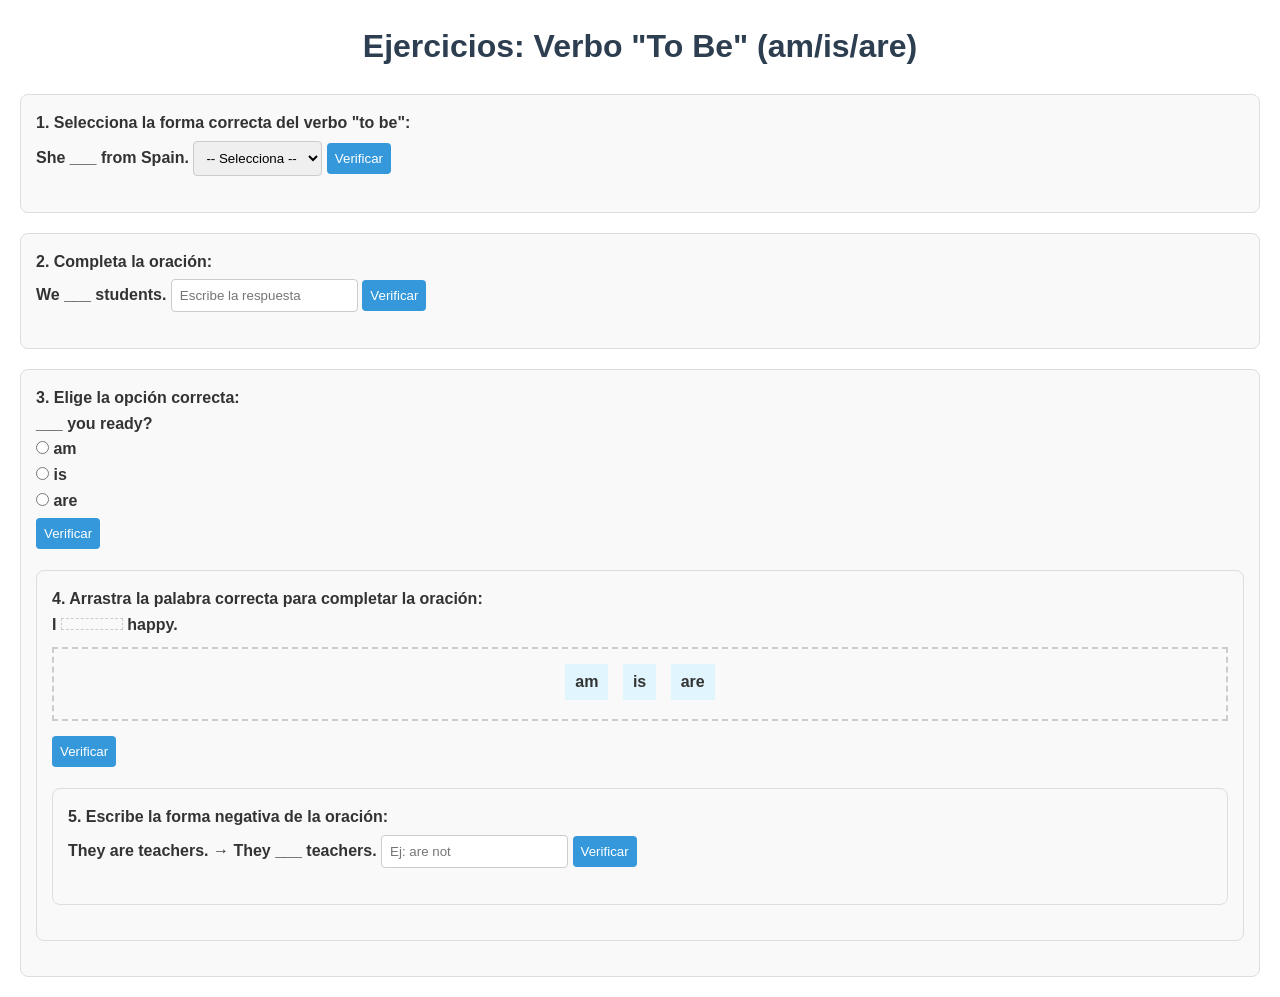
==== verbo-to-be.html @ 2e267398 "Add files via upload" ====
<!DOCTYPE html>
<html lang="es">
<head>
    <meta charset="UTF-8">
    <meta name="viewport" content="width=device-width, initial-scale=1.0">
    <title>Ejercicios: Verbo "To Be" (am/is/are)</title>
    <style>
        body {
            font-family: Arial, sans-serif;
            line-height: 1.6;
            margin: 20px;
            color: #333;
        }
        h1 {
            color: #2c3e50;
            text-align: center;
        }
        .ejercicio {
            background-color: #f9f9f9;
            border-radius: 8px;
            padding: 15px;
            margin-bottom: 20px;
            border: 1px solid #ddd;
        }
        .pregunta {
            font-weight: bold;
            margin-bottom: 10px;
        }
        input, select, button {
            padding: 8px;
            margin: 5px 0;
            border: 1px solid #ccc;
            border-radius: 4px;
        }
        button {
            background-color: #3498db;
            color: white;
            border: none;
            cursor: pointer;
        }
        button:hover {
            background-color: #2980b9;
        }
        .correcto {
            color: green;
            font-weight: bold;
        }
        .incorrecto {
            color: red;
            font-weight: bold;
        }
        #drag-area {
            min-height: 50px;
            border: 2px dashed #ccc;
            padding: 10px;
            margin: 10px 0;
            text-align: center;
        }
        .draggable {
            background-color: #e1f5fe;
            padding: 5px 10px;
            margin: 5px;
            cursor: move;
            display: inline-block;
        }
    </style>
</head>
<body>
    <h1>Ejercicios: Verbo "To Be" (am/is/are)</h1>

    <!-- Ejercicio 1: Dropdown menu -->
    <div class="ejercicio">
        <div class="pregunta">1. Selecciona la forma correcta del verbo "to be":<br>
        She ___ from Spain.
        <select id="ejercicio1">
            <option value="">-- Selecciona --</option>
            <option value="am">am</option>
            <option value="is">is</option>
            <option value="are">are</option>
        </select>
        <button onclick="verificarEjercicio1()">Verificar</button>
        <p id="resultado1"></p>
        </div>
    </div>

    <!-- Ejercicio 2: Campo de texto -->
    <div class="ejercicio">
        <div class="pregunta">2. Completa la oración:<br>
        We ___ students.
        <input type="text" id="ejercicio2" placeholder="Escribe la respuesta">
        <button onclick="verificarEjercicio2()">Verificar</button>
        <p id="resultado2"></p>
        </div>
    </div>

    <!-- Ejercicio 3: Multiple choice -->
    <div class="ejercicio">
        <div class="pregunta">3. Elige la opción correcta:<br>
        ___ you ready?
        <div>
            <input type="radio" id="opcion3a" name="ejercicio3" value="am">
            <label for="opcion3a">am</label><br>
            <input type="radio" id="opcion3b" name="ejercicio3" value="is">
            <label for="opcion3b">is</label><br>
            <input type="radio" id="opcion3c" name="ejercicio3" value="are">
            <label for="opcion3c">are</label>
        </div>
        <button onclick="verificarEjercicio3()">Verificar</button>
        <p id="resultado3"></p>
    </div>

    <!-- Ejercicio 4: Arrastra y suelta (afirmaciones/negaciones) -->
    <div class="ejercicio">
        <div class="pregunta">4. Arrastra la palabra correcta para completar la oración:<br>
        I <span id="drop-area" style="border: 1px dashed #ccc; padding: 5px; display: inline-block; min-width: 50px;"></span> happy.
        <div id="drag-area">
            <span class="draggable" draggable="true" ondragstart="drag(event)">am</span>
            <span class="draggable" draggable="true" ondragstart="drag(event)">is</span>
            <span class="draggable" draggable="true" ondragstart="drag(event)">are</span>
        </div>
        <button onclick="verificarEjercicio4()">Verificar</button>
        <p id="resultado4"></p>
    </div>

    <!-- Ejercicio 5: Negaciones -->
    <div class="ejercicio">
        <div class="pregunta">5. Escribe la forma negativa de la oración:<br>
        They are teachers. → They ___ teachers.
        <input type="text" id="ejercicio5" placeholder="Ej: are not">
        <button onclick="verificarEjercicio5()">Verificar</button>
        <p id="resultado5"></p>
    </div>

    <script>
        // Ejercicio 1: Dropdown
        function verificarEjercicio1() {
            const respuesta = document.getElementById("ejercicio1").value;
            const resultado = document.getElementById("resultado1");
            if (respuesta === "is") {
                resultado.innerHTML = "✅ Correcto: 'She <strong>is</strong> from Spain.'";
                resultado.className = "correcto";
            } else {
                resultado.innerHTML = "❌ Incorrecto. La respuesta correcta es 'is'.";
                resultado.className = "incorrecto";
            }
        }

        // Ejercicio 2: Campo de texto
        function verificarEjercicio2() {
            const respuesta = document.getElementById("ejercicio2").value.toLowerCase();
            const resultado = document.getElementById("resultado2");
            if (respuesta === "are") {
                resultado.innerHTML = "✅ Correcto: 'We <strong>are</strong> students.'";
                resultado.className = "correcto";
            } else {
                resultado.innerHTML = "❌ Incorrecto. La respuesta correcta es 'are'.";
                resultado.className = "incorrecto";
            }
        }

        // Ejercicio 3: Multiple choice
        function verificarEjercicio3() {
            const opciones = document.getElementsByName("ejercicio3");
            let respuesta = "";
            for (const opcion of opciones) {
                if (opcion.checked) {
                    respuesta = opcion.value;
                    break;
                }
            }
            const resultado = document.getElementById("resultado3");
            if (respuesta === "are") {
                resultado.innerHTML = "✅ Correcto: '<strong>Are</strong> you ready?'";
                resultado.className = "correcto";
            } else {
                resultado.innerHTML = "❌ Incorrecto. La respuesta correcta es 'are'.";
                resultado.className = "incorrecto";
            }
        }

        // Ejercicio 4: Arrastra y suelta
        function allowDrop(ev) {
            ev.preventDefault();
        }

        function drag(ev) {
            ev.dataTransfer.setData("text", ev.target.innerHTML);
        }

        function drop(ev) {
            ev.preventDefault();
            const data = ev.dataTransfer.getData("text");
            ev.target.innerHTML = data;
        }

        function verificarEjercicio4() {
            const dropArea = document.getElementById("drop-area");
            const respuesta = dropArea.innerHTML;
            const resultado = document.getElementById("resultado4");
            if (respuesta === "am") {
                resultado.innerHTML = "✅ Correcto: 'I <strong>am</strong> happy.'";
                resultado.className = "correcto";
            } else {
                resultado.innerHTML = "❌ Incorrecto. La respuesta correcta es 'am'.";
                resultado.className = "incorrecto";
            }
        }

        // Ejercicio 5: Negaciones
        function verificarEjercicio5() {
            const respuesta = document.getElementById("ejercicio5").value.toLowerCase();
            const resultado = document.getElementById("resultado5");
            if (respuesta === "are not" || respuesta === "aren't") {
                resultado.innerHTML = "✅ Correcto: 'They <strong>are not</strong> teachers.'";
                resultado.className = "correcto";
            } else {
                resultado.innerHTML = "❌ Incorrecto. La respuesta correcta es 'are not' o 'aren't'.";
                resultado.className = "incorrecto";
            }
        }
    </script>
</body>
</html>
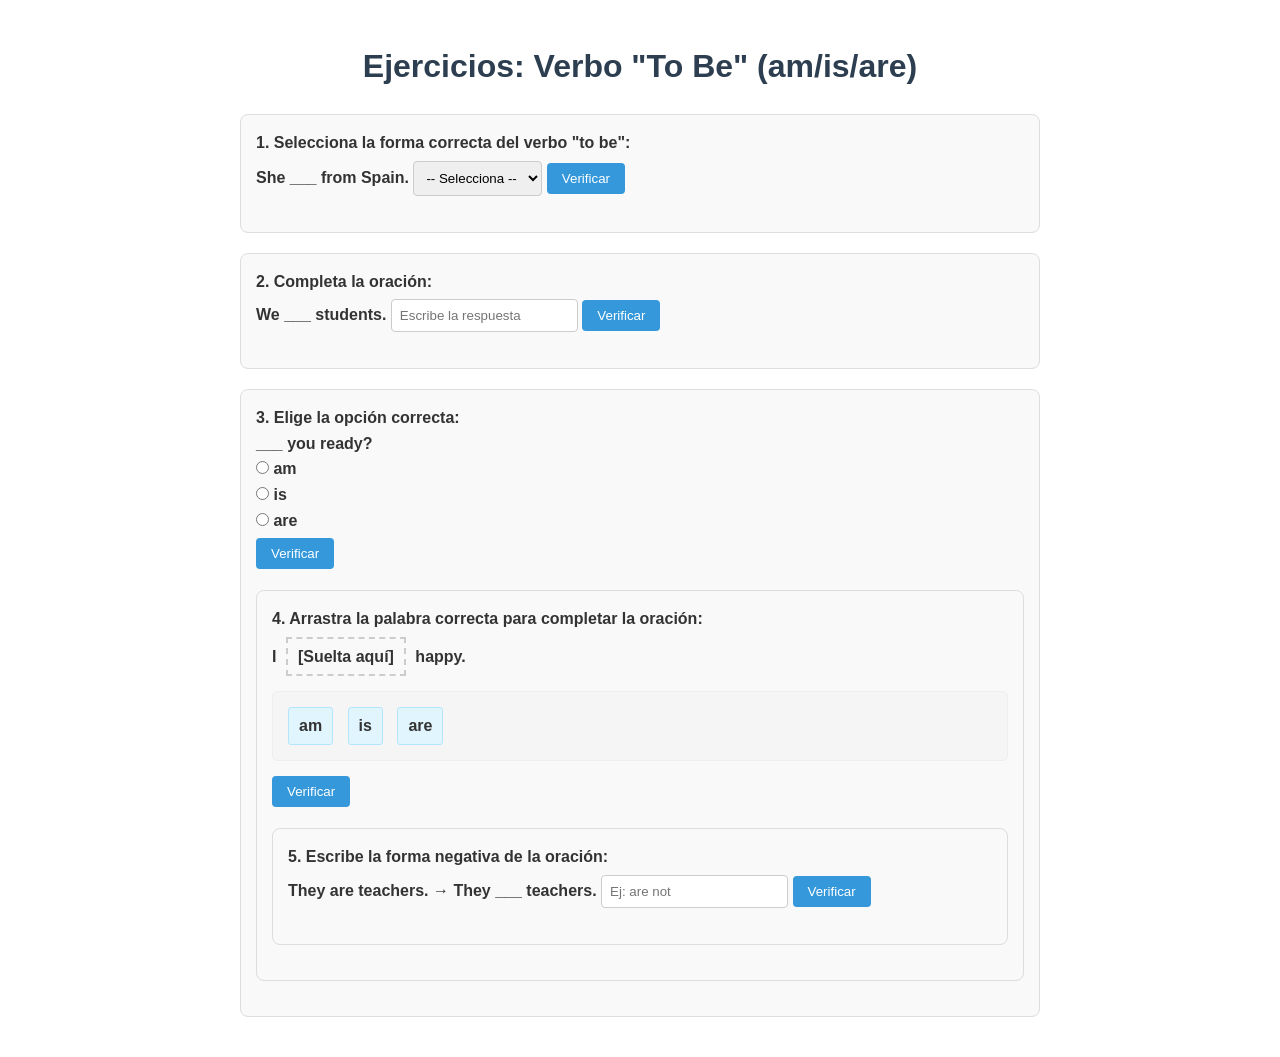
==== commit 8f2d9dc0: "Update verbo-to-be.html" ====
--- a/verbo-to-be.html
+++ b/verbo-to-be.html
@@ -10,6 +10,9 @@
             line-height: 1.6;
             margin: 20px;
             color: #333;
+            max-width: 800px;
+            margin: 0 auto;
+            padding: 20px;
         }
         h1 {
             color: #2c3e50;
@@ -37,6 +40,7 @@
             color: white;
             border: none;
             cursor: pointer;
+            padding: 8px 15px;
         }
         button:hover {
             background-color: #2980b9;
@@ -49,11 +53,13 @@
             color: red;
             font-weight: bold;
         }
-        #drag-area {
-            min-height: 50px;
+        #drop-area {
+            min-height: 20px;
             border: 2px dashed #ccc;
-            padding: 10px;
-            margin: 10px 0;
+            padding: 5px 10px;
+            margin: 5px;
+            display: inline-block;
+            min-width: 50px;
             text-align: center;
         }
         .draggable {
@@ -62,6 +68,15 @@
             margin: 5px;
             cursor: move;
             display: inline-block;
+            border: 1px solid #b3e5fc;
+            border-radius: 3px;
+        }
+        #drag-area {
+            margin: 10px 0;
+            padding: 10px;
+            border: 1px solid #eee;
+            border-radius: 5px;
+            background-color: #f5f5f5;
         }
     </style>
 </head>
@@ -109,10 +124,10 @@
         <p id="resultado3"></p>
     </div>
 
-    <!-- Ejercicio 4: Arrastra y suelta (afirmaciones/negaciones) -->
+    <!-- Ejercicio 4: Arrastra y suelta -->
     <div class="ejercicio">
         <div class="pregunta">4. Arrastra la palabra correcta para completar la oración:<br>
-        I <span id="drop-area" style="border: 1px dashed #ccc; padding: 5px; display: inline-block; min-width: 50px;"></span> happy.
+        I <span id="drop-area" ondragover="allowDrop(event)" ondrop="drop(event)">[Suelta aquí]</span> happy.
         <div id="drag-area">
             <span class="draggable" draggable="true" ondragstart="drag(event)">am</span>
             <span class="draggable" draggable="true" ondragstart="drag(event)">is</span>
@@ -147,7 +162,7 @@
 
         // Ejercicio 2: Campo de texto
         function verificarEjercicio2() {
-            const respuesta = document.getElementById("ejercicio2").value.toLowerCase();
+            const respuesta = document.getElementById("ejercicio2").value.toLowerCase().trim();
             const resultado = document.getElementById("resultado2");
             if (respuesta === "are") {
                 resultado.innerHTML = "✅ Correcto: 'We <strong>are</strong> students.'";
@@ -178,9 +193,9 @@
             }
         }
 
-        // Ejercicio 4: Arrastra y suelta
+        // Funciones para arrastrar y soltar
         function allowDrop(ev) {
-            ev.preventDefault();
+            ev.preventDefault(); // Permite soltar
         }
 
         function drag(ev) {
@@ -193,9 +208,10 @@
             ev.target.innerHTML = data;
         }
 
+        // Ejercicio 4: Arrastra y suelta
         function verificarEjercicio4() {
             const dropArea = document.getElementById("drop-area");
-            const respuesta = dropArea.innerHTML;
+            const respuesta = dropArea.innerHTML.replace("[Suelta aquí]", "").trim();
             const resultado = document.getElementById("resultado4");
             if (respuesta === "am") {
                 resultado.innerHTML = "✅ Correcto: 'I <strong>am</strong> happy.'";
@@ -208,7 +224,7 @@
 
         // Ejercicio 5: Negaciones
         function verificarEjercicio5() {
-            const respuesta = document.getElementById("ejercicio5").value.toLowerCase();
+            const respuesta = document.getElementById("ejercicio5").value.toLowerCase().trim();
             const resultado = document.getElementById("resultado5");
             if (respuesta === "are not" || respuesta === "aren't") {
                 resultado.innerHTML = "✅ Correcto: 'They <strong>are not</strong> teachers.'";
